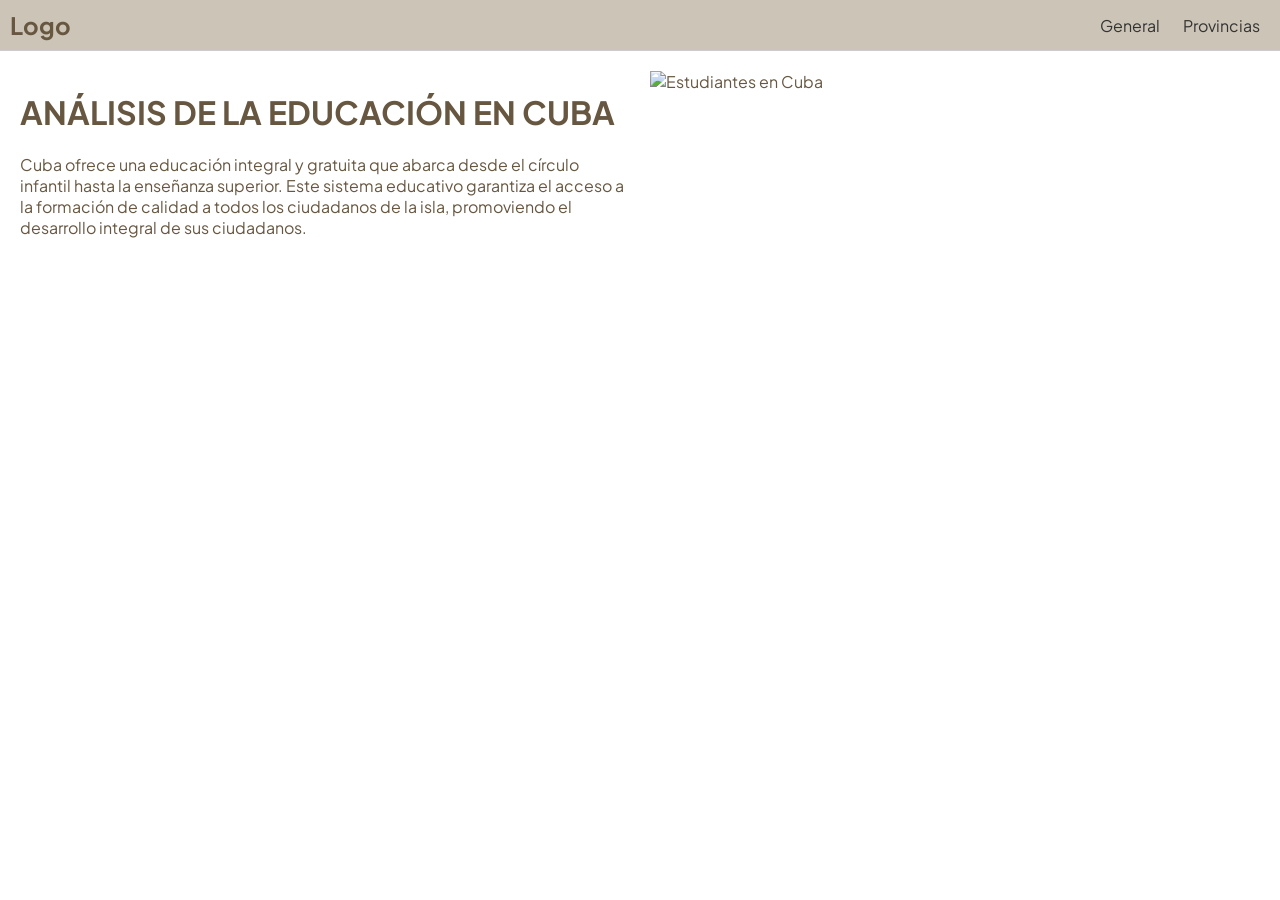
==== index.html @ 2111b2ad "." ====
<!DOCTYPE html>
<html lang="es">
<head>
    <meta charset="UTF-8">
    <meta name="viewport" content="width=device-width, initial-scale=1.0">
    <title>Análisis de la Educación en Cuba</title>
    <link rel="stylesheet" href="styles.css">
    <link rel="stylesheet" href="styles.css">
    <script src="script.js" defer></script> 
</head>
</head>
<body>
    <div class="header">
        <div class="logo">Logo</div>
        <nav>
            <a href="#" id="general-link">General</a>
            <a href="#" id="provincias-link">Provincias</a>
        </nav>
    </div>
    <div class="content">
        <div class="text">
            <h1>ANÁLISIS DE LA EDUCACIÓN EN CUBA</h1>
            <p>Cuba ofrece una educación integral y gratuita que abarca desde el círculo infantil hasta 
                la enseñanza superior. Este sistema educativo garantiza el acceso a la formación de calidad a todos 
                los ciudadanos de la isla, promoviendo el desarrollo integral de sus ciudadanos.
            </p>
        </div>
        <div class="image">
            <img src="ruta-de-la-imagen.jpg" alt="Estudiantes en Cuba">
        </div>
    </div>
    <div class="section" id="general-section">
        <h2>General</h2>
        <div class="container" id="container1">
            <h1>Título del Contenedor 2</h1>
            <p>Parrafito de por si acaso</p>
        </div>

        <div class="container" id="container2">
            <h1>Título del Contenedor 2</h1>
            <p>Parrafito de por si acaso</p>
            <nav class="menu">
                <button class="menu-button active" onclick="showAnalysis('infantil')">Círculo Infantil</button>
                <button class="menu-button" onclick="showAnalysis('primaria')">Primaria</button>
                <button class="menu-button" onclick="showAnalysis('secundaria')">Secundaria</button>
                <button class="menu-button" onclick="showAnalysis('preuniversitario')">Preuniversitario</button>
                <button class="menu-button" onclick="showAnalysis('universidad')">Universidad</button>
            </nav>
            <div class="analysis-container" id="infantil">
                <div class="analysis">Aquí se pondrá la dirección de canvas para Análisis 1</div>
                <div class="analysis">Aquí se pondrá la dirección de canvas para Análisis 2</div>
                <div class="analysis">Aquí se pondrá la dirección de canvas para Análisis 3</div>
                <div class="analysis">Aquí se pondrá la dirección de canvas para Análisis 4</div>
            </div>
            <div class="analysis-container" id="primaria" style="display: none;">
                <div class="analysis">Aquí se pondrá la dirección de canvas para Análisis 5</div>
                <div class="analysis">Aquí se pondrá la dirección de canvas para Análisis 6</div>
                <div class="analysis">Aquí se pondrá la dirección de canvas para Análisis 6</div>
                <div class="analysis">Aquí se pondrá la dirección de canvas para Análisis 7</div>
            </div>
            <div class="analysis-container" id="secundaria" style="display: none;">
                <div class="analysis">Aquí se pondrá la dirección de canvas para Análisis 1</div>
                <div class="analysis">Aquí se pondrá la dirección de canvas para Análisis 2</div>
                <div class="analysis">Aquí se pondrá la dirección de canvas para Análisis 3</div>
                <div class="analysis">Aquí se pondrá la dirección de canvas para Análisis 4</div>
            </div>
            <div class="analysis-container" id="preuniversitario" style="display: none;">
                <div class="analysis">Aquí se pondrá la dirección de canvas para Análisis 1</div>
                <div class="analysis">Aquí se pondrá la dirección de canvas para Análisis 2</div>
                <div class="analysis">Aquí se pondrá la dirección de canvas para Análisis 3</div>
                <div class="analysis">Aquí se pondrá la dirección de canvas para Análisis 4</div>
            </div>
            <div class="analysis-container" id="universidad" style="display: none;">
                <div class="analysis">Aquí se pondrá la dirección de canvas para Análisis 1</div>
                <div class="analysis">Aquí se pondrá la dirección de canvas para Análisis 2</div>
                <div class="analysis">Aquí se pondrá la dirección de canvas para Análisis 3</div>
                <div class="analysis">Aquí se pondrá la dirección de canvas para Análisis 4</div>
            </div>

        </div>

        <div class="container" id="container3">Contenedor 3
            <h1>Título del Contenedor 3</h1>
            <p>Parrafito de por si acaso</p>

        </div>

        <div class="container" id="container4">Contenedor 4
            <h1>Título del Contenedor 4</h1>
            <p>Parrafito de por si acaso</p>
        </div>
    </div>
    <div class="section" id="provincias-section">
        <h2>Provincias</h2>
        <p>Contenido de la sección Provincias.</p>
    </div>

    <script>
        document.getElementById('general-link').addEventListener('click', function() {
            document.getElementById('general-section').style.display = 'block';
            document.getElementById('provincias-section').style.display = 'none';
        });

        document.getElementById('provincias-link').addEventListener('click', function() {
            document.getElementById('provincias-section').style.display = 'block';
            document.getElementById('general-section').style.display = 'none';
        });
    </script>
</body>
</html>
---- styles.css ----
@import url('https://fonts.googleapis.com/css2?family=Plus+Jakarta+Sans:wght@400;700&display=swap');

body {
    font-family: 'Plus Jakarta Sans', sans-serif;
    color: #675741;
    margin: 0;
    padding: 0;
    box-sizing: border-box;
}

.header {
    background-color: #CCC5B7;
    padding: 10px;
    display: flex;
    justify-content: space-between;
    align-items: center;
    border-bottom: 1px solid #ccc;
}

.header .logo {
    font-size: 24px;
    font-weight: bold;
}

.header nav a {
    margin: 0 10px;
    text-decoration: none;
    color: #333;
}

.content {
    display: flex;
    padding: 20px;
}

.content .text {
    flex: 1;
    padding-right: 20px;
}

.content .image {
    flex: 1;
}

.content .image img {
    max-width: 100%;
    height: auto;
}

.section {
    display: none;
    padding: 20px;
}

.container {
    padding: 20px;
    margin-bottom: 10px;
    color: #CCC5B7;
    font-weight: bold;
}

#container1 {
    background-color: #fff;
    font-family: 'Plus Jakarta Sans', sans-serif; /* Tipografía */
    color: #675741; /* Color de la letra */
    text-align: center; /* Alineación del texto */
    font-size: 18px; /* Tamaño de la letra */
    font-weight: 700;
}

#container2 {
    background-color: #CCC5B7;
    font-family: 'Plus Jakarta Sans', sans-serif; /* Tipografía */
    color: #675741; /* Color de la letra */
    text-align: center; /* Alineación del texto */
    font-size: 18px; /* Tamaño de la letra */
    font-weight: 700;
}

#container3 {
    background-color: #fff;
    font-family: 'Plus Jakarta Sans', sans-serif; /* Tipografía */
    color: #675741; /* Color de la letra */
    text-align: center; /* Alineación del texto */
    font-size: 18px; /* Tamaño de la letra */
    font-weight: 700;
}

#container4 {
    background-color: #CCC5B7;
    font-family: 'Plus Jakarta Sans', sans-serif; /* Tipografía */
    color: #675741; /* Color de la letra */
    text-align: center; /* Alineación del texto */
    font-size: 18px; /* Tamaño de la letra */
    font-weight: 700;
}

.buttons {
    margin-bottom: 20px;
}

.buttons button {
    margin-right: 10px;
    padding: 10px 20px;
    font-size: 16px;
    cursor: pointer;
}

.analysis-container {
    display: grid;
    grid-template-columns: repeat(2, 1fr);
    gap: 10px;
}

.analysis {
    background-color: #fff;
    border: 1px solid #ccc;
    padding: 100px;
    text-align: center;
    border-radius: 10px;
}

.navigation {
    display: flex;
    justify-content: space-between;
    margin-top: 20px;
}

.navigation button {
    padding: 10px 20px;
    font-size: 16px;
    cursor: pointer;
}

.buttons {
    margin-bottom: 20px;
}

.buttons button {
    margin-right: 10px;
    padding: 10px 20px;
    font-size: 16px;
    cursor: pointer;
}

.menu {
    display: flex;
    justify-content: space-around;
    margin-bottom: 20px;
    background-color: #d3c4b1; /* Color de fondo */
    padding: 10px;
}

.menu-button {
    background-color: transparent;
    border: none;
    font-size: 16px;
    color: #6b5b4b;
    padding: 10px 20px;
    cursor: pointer;
    transition: color 0.3s, border-bottom 0.3s;
}

.menu-button:hover {
    color: #000;
}

.menu-button.active {
    color: #000;
    border-bottom: 2px solid 
}
---- styles.css ----
@import url('https://fonts.googleapis.com/css2?family=Plus+Jakarta+Sans:wght@400;700&display=swap');

body {
    font-family: 'Plus Jakarta Sans', sans-serif;
    color: #675741;
    margin: 0;
    padding: 0;
    box-sizing: border-box;
}

.header {
    background-color: #CCC5B7;
    padding: 10px;
    display: flex;
    justify-content: space-between;
    align-items: center;
    border-bottom: 1px solid #ccc;
}

.header .logo {
    font-size: 24px;
    font-weight: bold;
}

.header nav a {
    margin: 0 10px;
    text-decoration: none;
    color: #333;
}

.content {
    display: flex;
    padding: 20px;
}

.content .text {
    flex: 1;
    padding-right: 20px;
}

.content .image {
    flex: 1;
}

.content .image img {
    max-width: 100%;
    height: auto;
}

.section {
    display: none;
    padding: 20px;
}

.container {
    padding: 20px;
    margin-bottom: 10px;
    color: #CCC5B7;
    font-weight: bold;
}

#container1 {
    background-color: #fff;
    font-family: 'Plus Jakarta Sans', sans-serif; /* Tipografía */
    color: #675741; /* Color de la letra */
    text-align: center; /* Alineación del texto */
    font-size: 18px; /* Tamaño de la letra */
    font-weight: 700;
}

#container2 {
    background-color: #CCC5B7;
    font-family: 'Plus Jakarta Sans', sans-serif; /* Tipografía */
    color: #675741; /* Color de la letra */
    text-align: center; /* Alineación del texto */
    font-size: 18px; /* Tamaño de la letra */
    font-weight: 700;
}

#container3 {
    background-color: #fff;
    font-family: 'Plus Jakarta Sans', sans-serif; /* Tipografía */
    color: #675741; /* Color de la letra */
    text-align: center; /* Alineación del texto */
    font-size: 18px; /* Tamaño de la letra */
    font-weight: 700;
}

#container4 {
    background-color: #CCC5B7;
    font-family: 'Plus Jakarta Sans', sans-serif; /* Tipografía */
    color: #675741; /* Color de la letra */
    text-align: center; /* Alineación del texto */
    font-size: 18px; /* Tamaño de la letra */
    font-weight: 700;
}

.buttons {
    margin-bottom: 20px;
}

.buttons button {
    margin-right: 10px;
    padding: 10px 20px;
    font-size: 16px;
    cursor: pointer;
}

.analysis-container {
    display: grid;
    grid-template-columns: repeat(2, 1fr);
    gap: 10px;
}

.analysis {
    background-color: #fff;
    border: 1px solid #ccc;
    padding: 100px;
    text-align: center;
    border-radius: 10px;
}

.navigation {
    display: flex;
    justify-content: space-between;
    margin-top: 20px;
}

.navigation button {
    padding: 10px 20px;
    font-size: 16px;
    cursor: pointer;
}

.buttons {
    margin-bottom: 20px;
}

.buttons button {
    margin-right: 10px;
    padding: 10px 20px;
    font-size: 16px;
    cursor: pointer;
}

.menu {
    display: flex;
    justify-content: space-around;
    margin-bottom: 20px;
    background-color: #d3c4b1; /* Color de fondo */
    padding: 10px;
}

.menu-button {
    background-color: transparent;
    border: none;
    font-size: 16px;
    color: #6b5b4b;
    padding: 10px 20px;
    cursor: pointer;
    transition: color 0.3s, border-bottom 0.3s;
}

.menu-button:hover {
    color: #000;
}

.menu-button.active {
    color: #000;
    border-bottom: 2px solid 
}
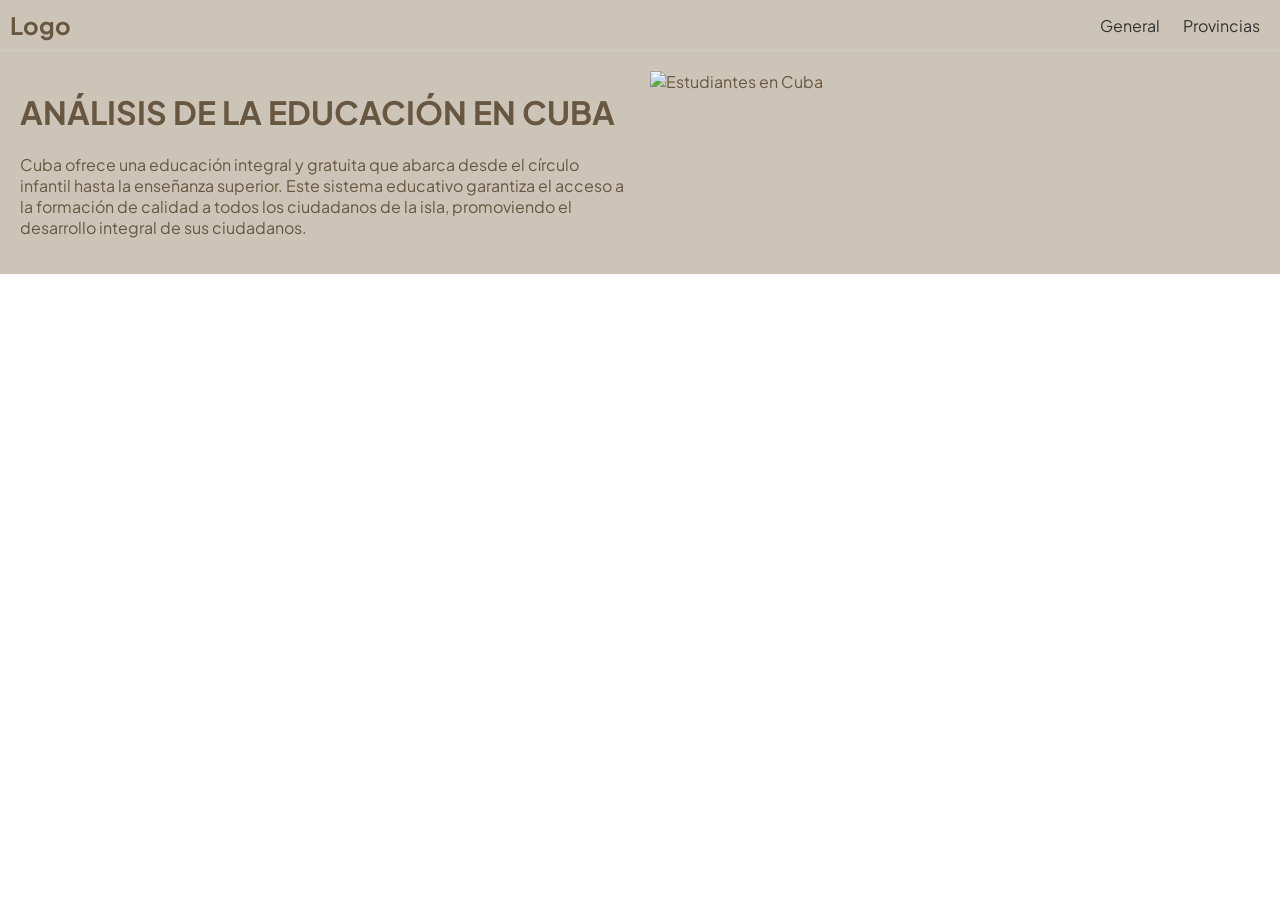
==== commit 5aec2d9e: "." ====
--- a/index.html
+++ b/index.html
@@ -51,6 +51,7 @@
                 <div class="analysis">Aquí se pondrá la dirección de canvas para Análisis 2</div>
                 <div class="analysis">Aquí se pondrá la dirección de canvas para Análisis 3</div>
                 <div class="analysis">Aquí se pondrá la dirección de canvas para Análisis 4</div>
+                <div class="analysis">Hay que arreglar para que este salga cuando des a la derecha y no debajo, inicialmente solo se muestran 4 y los demas -> a la derecha</div>
             </div>
             <div class="analysis-container" id="primaria" style="display: none;">
                 <div class="analysis">Aquí se pondrá la dirección de canvas para Análisis 5</div>
@@ -79,20 +80,74 @@
 
         </div>
 
-        <div class="container" id="container3">Contenedor 3
+        <div class="container" id="container3">
             <h1>Título del Contenedor 3</h1>
-            <p>Parrafito de por si acaso</p>
+            <p>Estos son analisis genrales pero comparando entre niveles educativos</p>
+            <div class="analysis">Aqui va el grafico que sale en 1.html</div>
+            <div class="analysis">Aqui van los 4 graficos que sale en 2.html, Pero solo salen del 2022</div>
+
 
         </div>
 
-        <div class="container" id="container4">Contenedor 4
+        <div class="container" id="container4">
             <h1>Título del Contenedor 4</h1>
             <p>Parrafito de por si acaso</p>
+        </div>
+        <div class="container" id="acerca_de">
+            <h1>Acerca de</h1>
+            <p>Parrafito de por si acaso</p>
+            <div class="miembro">Amalia</div>
+            <div class="miembro">Alberto</div>
+
         </div>
     </div>
     <div class="section" id="provincias-section">
         <h2>Provincias</h2>
         <p>Contenido de la sección Provincias.</p>
+        <div class="container" id="container1">
+            <h1>Título del Contenedor 1</h1>
+            <p>Parrafito de por si acaso</p>
+        </div>
+        <div class="container" id="container2">
+            <h1>Título del Contenedor 2</h1>
+            <p>Parrafito de por si acaso</p>
+            <nav class="menu">
+                <button class="menu-button active" onclick="showAnalysis('infantil')">Círculo Infantil</button>
+                <button class="menu-button" onclick="showAnalysis('primaria')">Primaria</button>
+                <button class="menu-button" onclick="showAnalysis('secundaria')">Secundaria</button>
+                <button class="menu-button" onclick="showAnalysis('preuniversitario')">Preuniversitario</button>
+                <button class="menu-button" onclick="showAnalysis('universidad')">Universidad</button>
+            </nav>
+            <div class="analysis-container" id="infantil">
+                <div class="analysis">Aquí se pondrá la dirección de canvas para Análisis 1</div>
+                <div class="analysis">Aquí se pondrá la dirección de canvas para Análisis 2</div>
+                <div class="analysis">Aquí se pondrá la dirección de canvas para Análisis 3</div>
+                <div class="analysis">Aquí se pondrá la dirección de canvas para Análisis 4</div>
+            </div>
+            <div class="analysis-container" id="primaria" style="display: none;">
+                <div class="analysis">Aquí se pondrá la dirección de canvas para Análisis 5</div>
+                <div class="analysis">Aquí se pondrá la dirección de canvas para Análisis 6</div>
+                <div class="analysis">Aquí se pondrá la dirección de canvas para Análisis 6</div>
+                <div class="analysis">Aquí se pondrá la dirección de canvas para Análisis 7</div>
+            </div>
+            <div class="analysis-container" id="secundaria" style="display: none;">
+                <div class="analysis">Aquí se pondrá la dirección de canvas para Análisis 1</div>
+                <div class="analysis">Aquí se pondrá la dirección de canvas para Análisis 2</div>
+                <div class="analysis">Aquí se pondrá la dirección de canvas para Análisis 3</div>
+                <div class="analysis">Aquí se pondrá la dirección de canvas para Análisis 4</div>
+            </div>
+            <div class="analysis-container" id="preuniversitario" style="display: none;">
+                <div class="analysis">Aquí se pondrá la dirección de canvas para Análisis 1</div>
+                <div class="analysis">Aquí se pondrá la dirección de canvas para Análisis 2</div>
+                <div class="analysis">Aquí se pondrá la dirección de canvas para Análisis 3</div>
+                <div class="analysis">Aquí se pondrá la dirección de canvas para Análisis 4</div>
+            </div>
+        </div>
+        <div class="container" id="container3">
+            <h1>Título del Contenedor 3</h1>
+            <p>Analisis generales comparativos entre provincias</p>
+        </div>
+
     </div>
 
     <script>
--- a/styles.css
+++ b/styles.css
@@ -29,8 +29,10 @@
 }
 
 .content {
+    background-color: #CCC5B7;
     display: flex;
     padding: 20px;
+    
 }
 
 .content .text {
@@ -94,7 +96,6 @@
     font-size: 18px; /* Tamaño de la letra */
     font-weight: 700;
 }
-
 .buttons {
     margin-bottom: 20px;
 }
--- a/styles.css
+++ b/styles.css
@@ -29,8 +29,10 @@
 }
 
 .content {
+    background-color: #CCC5B7;
     display: flex;
     padding: 20px;
+    
 }
 
 .content .text {
@@ -94,7 +96,6 @@
     font-size: 18px; /* Tamaño de la letra */
     font-weight: 700;
 }
-
 .buttons {
     margin-bottom: 20px;
 }
